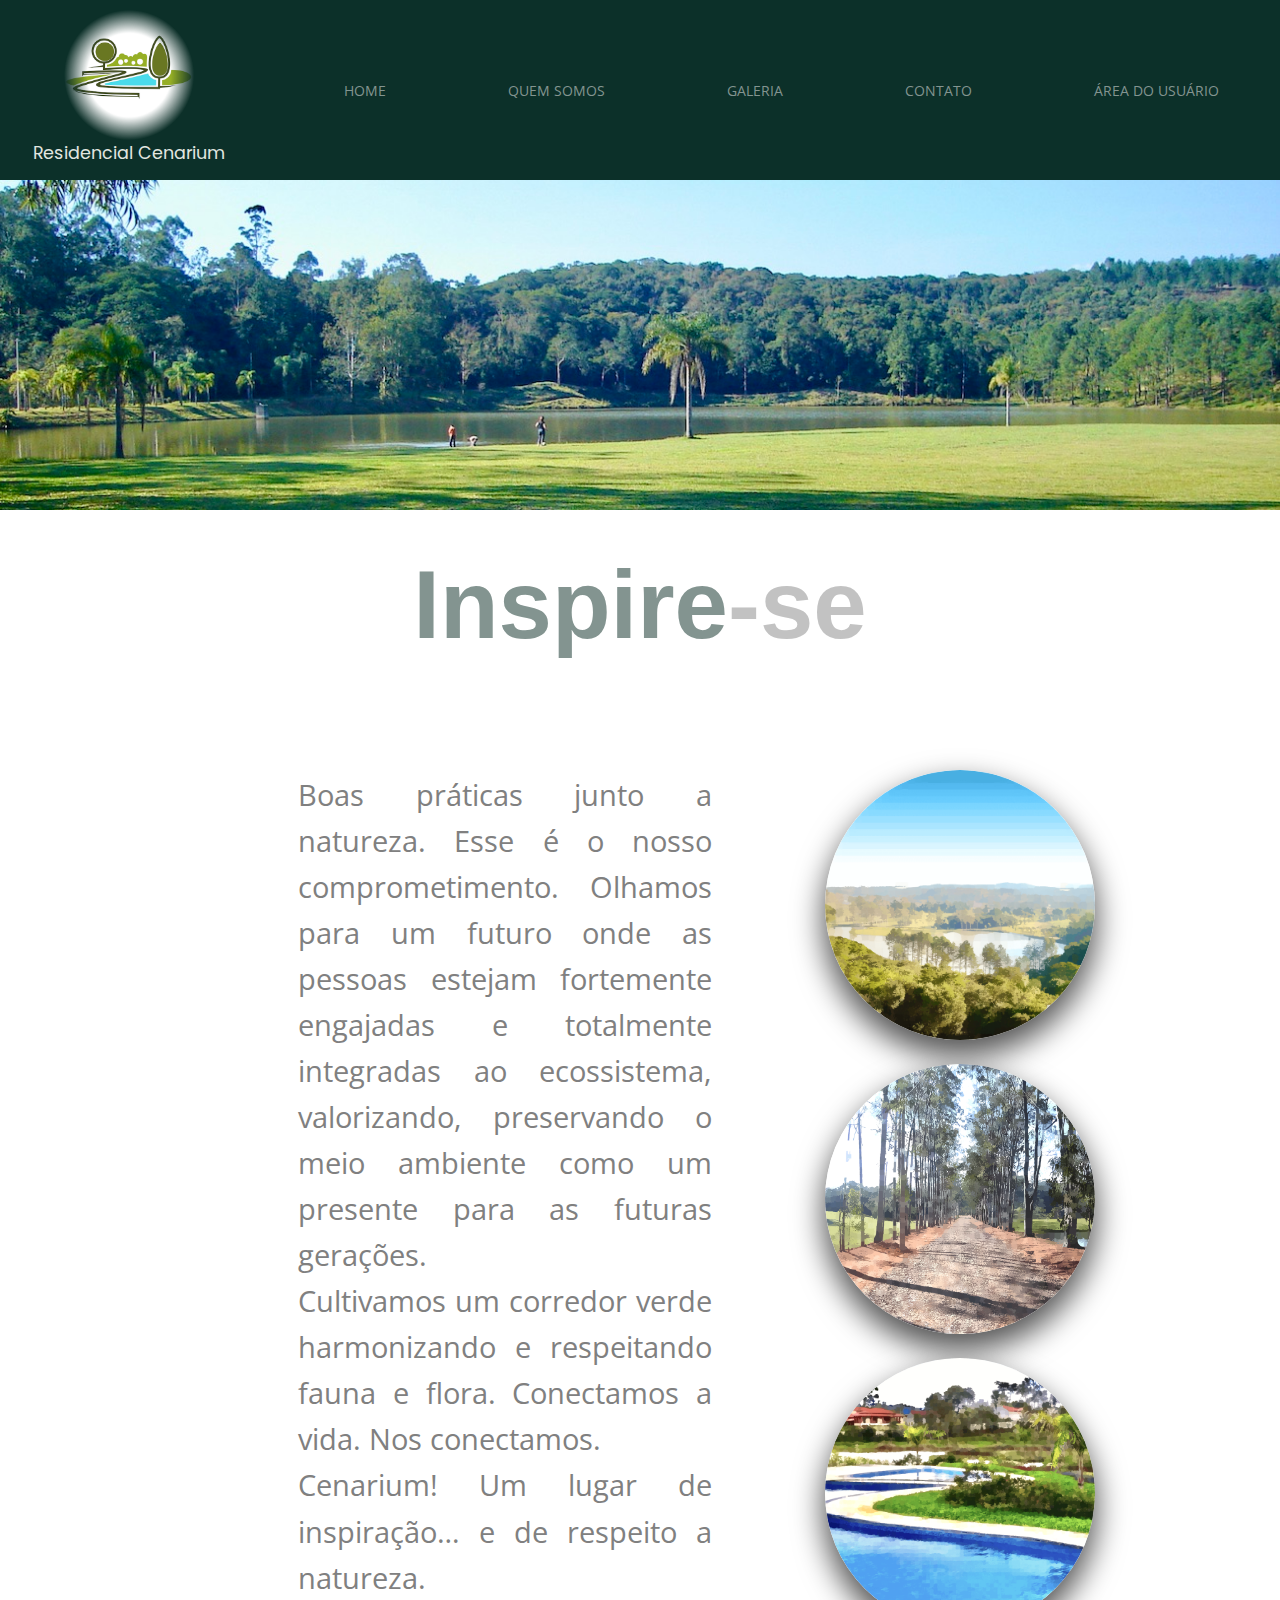
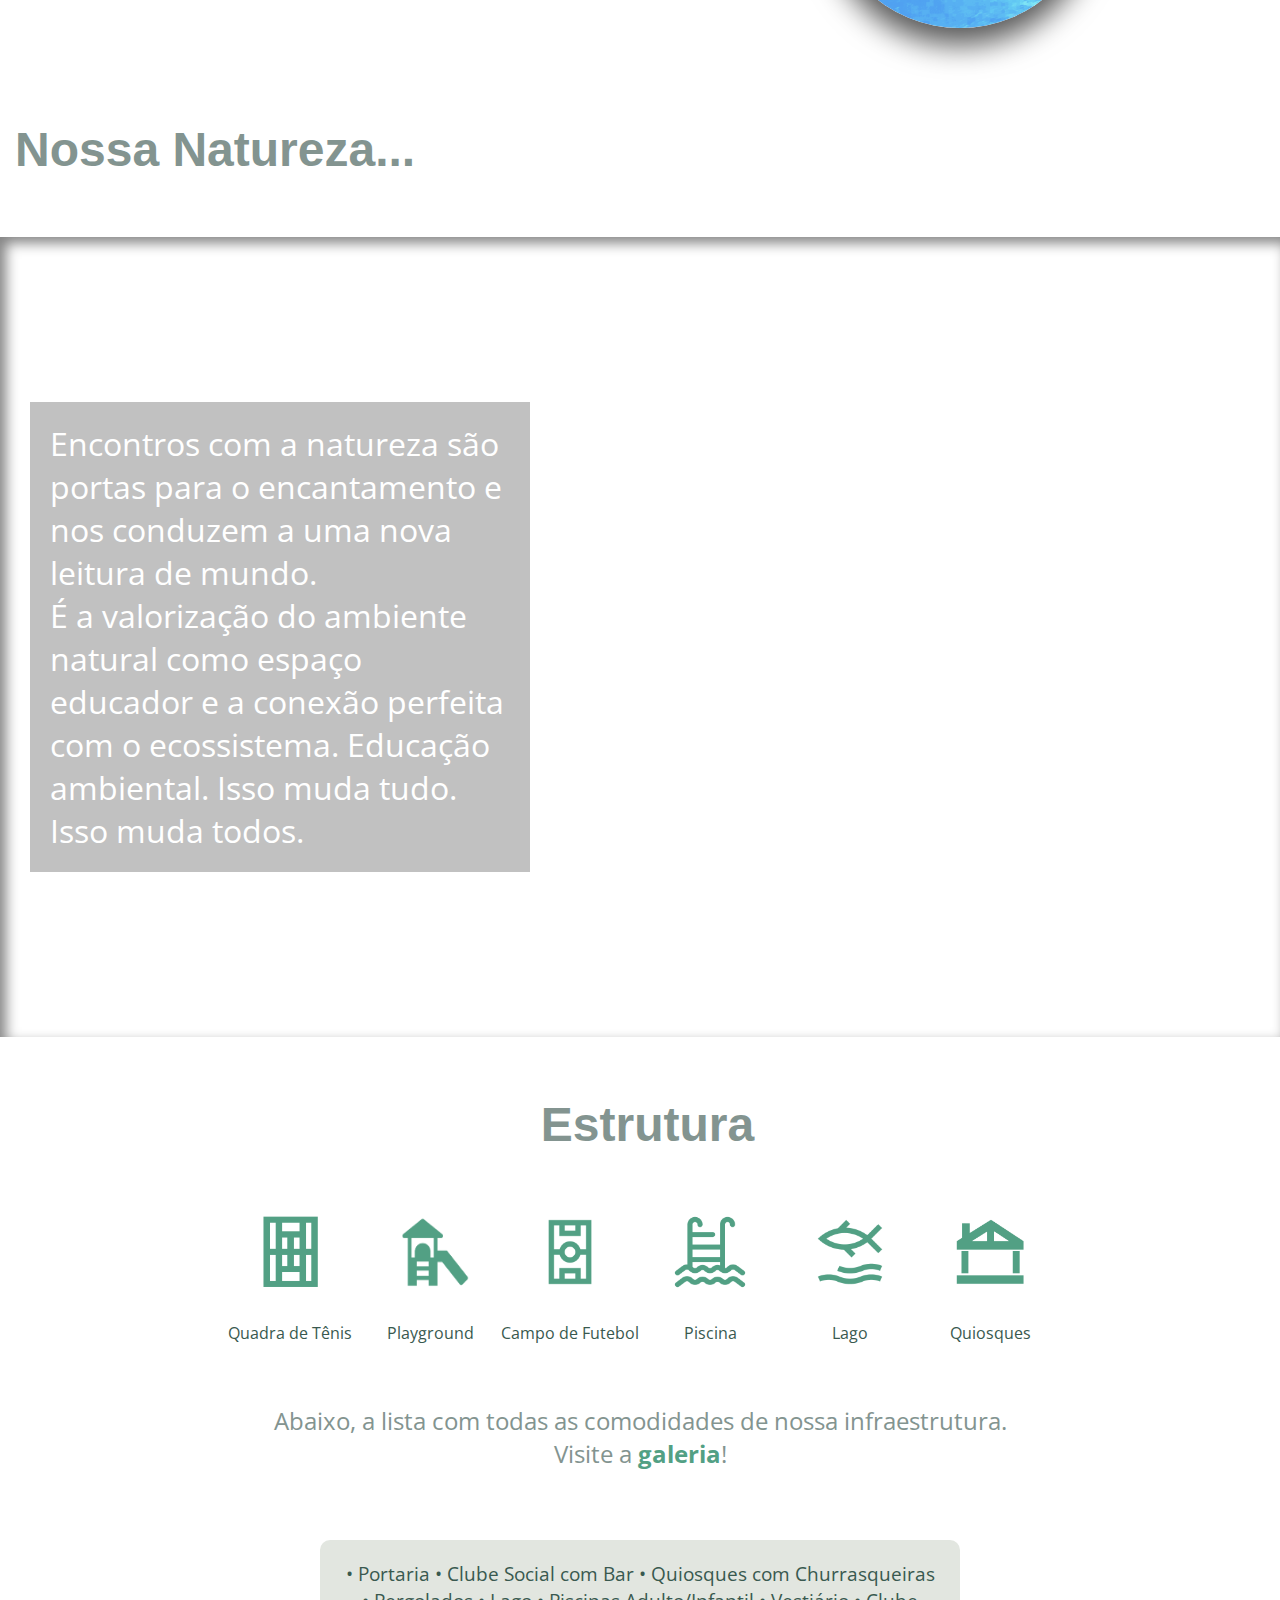
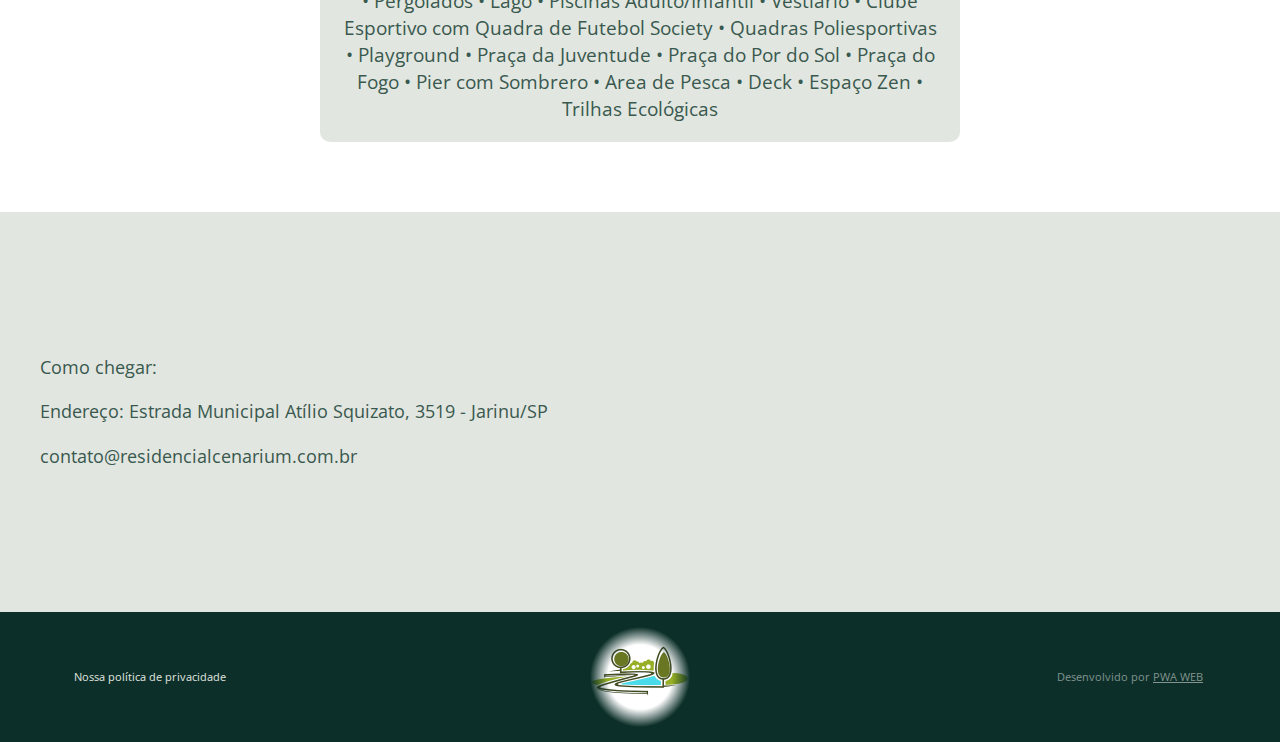
==== index.html @ 24351774 "change photo" ====
<!DOCTYPE html>
<html lang="pt-br">
<head>
    <meta charset="UTF-8">
    <meta http-equiv="X-UA-Compatible" content="IE=edge">
    <meta name="viewport" content="width=device-width, initial-scale=1.0">
    <title>Cenarium</title>
    <link rel="stylesheet" href="style.css">
    <link href="https://fonts.googleapis.com/css2?family=Open+Sans:ital,wght@0,400;0,700;1,400;1,700&family=Raleway:wght@100;300&display=swap" rel="stylesheet">
</head>
<body>
    <header>
        <nav>
            <span class="logo">
                <img class="logo-img" src="imagens/logo.png" alt="logo">
                <p class="logo-txt">Residencial Cenarium</p>
            </span>
            <div class="mobile-menu">
                <div class="line1"></div>
                <div class="line2"></div>
                <div class="line3"></div>
            </div>

            <ul class="nav-list">
                <li><a href="index.html">Home</a></li>
                <li><a href="quem-somos.html">Quem somos</a></li>
                <li><a href="galeria.html">Galeria</a></li>
                <li><a href="contato.html">Contato</a></li>
                <li><a href="area-do-usuario.html">Área do usuário</a></li>
            </ul>
        </nav>
            <!-- <picture class="cenarium">
                <source media="(max-width: 768px)" srcset="imagens/foto-principal-pq.jpg" type="image/jpg">
                <img src="imagens/foto-principal.JPG" alt="Foto-empreendimento">
            </picture> -->
            <section class="cenarium">
                <!-- <picture>
                    <source media="(max-width: 768px)" srcset="imagens/foto-principal-pq.jpg" type="image/jpg">
                    <img src="imagens/foto-principal.jpg" alt="foto-panoramica">
                </picture> -->
                <picture>
                    <source media="(max-width: 768px)" srcset="imagens/home-img-pq.jpg" type="image/jpg">
                    <img src="imagens/home-img.jpg" alt="paisagem">
                </picture>
            </section>

            <!-- AQUI ESTÁ COMO FOI FEITO NO SITE DO ANDROID.
                
                <picture>
                <source media="(max-width: 700px)" srcset="imagens/dan-droids-pq.png" type="image/png">
                <img src="imagens/dan-droids.png" alt="Primeiro mascote do Android">
            </picture> 
            -->
    
            <h1>Inspire<span>-se</span></h1>
    </header>

  
    <main>
        <section class="inspiracao">
            <div class="texto1">
                <p>Boas práticas junto a natureza.
                Esse é o nosso comprometimento.
                Olhamos para um futuro onde as pessoas estejam fortemente engajadas e totalmente integradas ao ecossistema, valorizando, preservando o meio ambiente como um presente para as futuras gerações. <br>
                Cultivamos um corredor verde harmonizando e respeitando fauna e flora. Conectamos a vida. Nos conectamos. <br>
                Cenarium!
                Um lugar de inspiração…
                e de respeito a natureza.
                </p>
            </div>

            <div class="bolas">
                <div><img class="bola1"src="imagens/bola1.png" alt=""></div>
                <div><img class="bola2" src="imagens/bola3.png" alt=""></div>
                <div><img class="bola3"src="imagens/bola2.png" alt=""></div>
            </div>
        </section>
        
           <h2>Nossa Natureza...</h2>

           <section class="natureza" id="paralax">
                <p>Encontros com a natureza são portas para o encantamento e nos conduzem a uma nova leitura de mundo. <br> É a valorização do ambiente natural como espaço educador e a conexão perfeita com o ecossistema. Educação ambiental. Isso muda tudo. Isso muda todos.
                </p>
           </section>
        
           <h2 class="segundoh2">Estrutura</h2>
           <!-- <p class="frase-estrutura1">Alguns itens de nossa infraestrutura! 
           </p> -->

           <section class="icos">
            <div>
                <img src="imagens/ico-tennis.png" alt="foto1"> <p>Quadra de Tênis</p>
            </div>

            <div>
                <img src="imagens/ico-playground.png" alt="foto6"><p>Playground</p>
            </div>
           
            <div>
                <img src="imagens/ico-campo.png" alt="foto2"><p>Campo de Futebol</p>
            </div>
            
            <div>
                <img src="imagens/ico-swimming.png" alt="foto3"><p>Piscina</p>
            </div>
            
            <div>
                <img src="imagens/ico-lago.png" alt="foto4"><p>Lago</p>
            </div>
            
            <div>
                <img src="imagens/ico-quiosque.png" alt="foto5"><p>Quiosques</p>
            </div>   
           </section>
           
           <p class="frase-estrutura2">Abaixo, a lista com todas as comodidades de nossa infraestrutura. <br> Visite a <a href="galeria.html">galeria</a>! 
        </p>

           <article class="texto3">
               <p>• Portaria • Clube Social com Bar • Quiosques com Churrasqueiras • Pergolados • Lago • Piscinas Adulto/Infantil • Vestiário • Clube Esportivo com Quadra de Futebol Society • Quadras Poliesportivas • Playground • Praça da Juventude • Praça do Por do Sol • Praça do Fogo • Pier com Sombrero • Area de Pesca • Deck • Espaço Zen • Trilhas Ecológicas</p>
           </article>

    </main>

   <footer>
    
    <div class="localizacao">
        
        <span class="endereco">
        <p>Como chegar: <br>
        Endereço: Estrada Municipal Atílio Squizato, 3519 - Jarinu/SP <br>
        </p>
        <a href="mailto:contato@residencialcenarium.com.br">contato@residencialcenarium.com.br</a>
        </span>
       
        <span class="google">
         <iframe src="https://www.google.com/maps/embed?pb=!1m18!1m12!1m3!1d3668.8551994690115!2d-46.713245948925184!3d-23.13896745194123!2m3!1f0!2f0!3f0!3m2!1i1024!2i768!4f13.1!3m3!1m2!1s0x94cedb1c6726d68b%3A0x2d42029bfad9376d!2sResidencial%20Cenarium!5e0!3m2!1sen!2sbr!4v1653596274623!5m2!1sen!2sbr" width="600" height="450" style="border:0;" allowfullscreen="" loading="lazy" referrerpolicy="no-referrer-when-downgrade"></iframe>
        </span>

    </div>

    <div class="final">
        <span class="texto-a-esquerda">
        <p>Nossa política de privacidade</p>
        </span>
        <img class="logo-rodape" src="imagens/logo.png" alt="logo">
        <span class="texto-a-direita">
        <p>Desenvolvido por <a href="https://panabaker.com.br">PWA WEB</a></p>
        </span>
    </div>

    <!-- <div class="final-mobile">
        <img class="logo-rodape" src="imagens/logo.png" alt="logo">
        <span class="texto-a-esquerda">
        <p>Nossa política de privacidade</p>
        </span>
        <span class="texto-a-direita">
        <p>Desenvolvido por <a href="https://panabaker.com.br">PWA WEB</a></p>
        </span>
    </div> -->


   </footer>

   <script src="script.js"></script>

</body>
</html>
---- style.css ----
@charset "UTF-8";

@import url('https://fonts.googleapis.com/css2?family=Poppins:wght@400;500&display=swap');


:root {
    --cor0: #E2E6E0;
    --cor1: #839490;
    --cor2: #0c3029;
    --cor3: #52a084;
    --cor4: #13544d;
}

* {
    margin: 0px;
    padding:0px;
    box-sizing: border-box;
}

body{
    background-attachment: fixed;
}

nav {
    display: flex;
    position: relative;
    justify-content: center;
    font-family: 'Open Sans', sans-serif;
    text-transform: uppercase;
    background-color: #0C3029;
    width: 100%;
    height: 180px;
}

nav a {
    color: var(--cor1);
    text-decoration: none;
    padding: 15px;
    margin: auto;
}

nav a:hover {
    color: var(--cor0);
    text-decoration: underline;
}

ul.nav-list {
    display: flex;
    position: relative;
    justify-content: space-around;
    align-items: center;
    font-family: 'Open Sans', sans-serif;
    text-transform: uppercase;
    list-style: none;
    font-size: 0.9em;
    width: 100%;

}

.mobile-menu {
    display: none;
    cursor: pointer;
}

.mobile-menu div {
    display: flex;
    width: 25px;
    height: 2.1px;
    background: var(--cor0);
    margin: 3px;
    transition: 0.3s;
    border-radius: 10px;
}

span.logo {
    display: flex;
    flex-direction: column;
    align-items: center;
    padding-top: 10px;
    margin-right: 45px;
    margin-left: 20px;
    width: 280px;
}

.logo-img {
    display: flex;
    position: relative;
    width: 130px;
    height: 130px;

}

.logo-txt {
    font-family: 'Poppins', sans-serif;
    text-transform: none;
    text-align: center;
    white-space: nowrap;
    color: var(--cor0);
    font-size: 1.1em;
    
}

picture.cenarium {
    height: 300px;
    object-fit: fill;
}

.cenarium img {
    display: flex;
    position: relative;
    justify-content: center;
    width: 100%;
    object-fit: fill;
}

h1 {
    background-color: white;
    color: rgb(131, 148, 144);
    font-size: 6em;
    font-family: Impact, 'Arial Narrow Bold', sans-serif;
    text-align: center;
    padding-top: 40px;
    margin-bottom: 50px;
    max-width: 100%;
}

h1 span {
    color: rgba(169, 169, 169, 0.709);
    background-color: white;
    font-family: Impact, 'Arial Narrow Bold', sans-serif;
}

.inspiracao {
    display: grid;
    grid-template-columns: 70% 30%;
    grid-template-rows: 33% 33% 33%;
    gap: 5px;
    background-color: white;
    max-width: 900px;
    margin: 0 auto;
    /* border: 1px solid var(--cor1); */
}

.inspiracao div {
    /* background-color: #0C3029; */
    margin: auto;
}

.texto1 {
    grid-row: 1/4;
    padding: 0px 108px 0px;
    font-family: 'Open Sans', sans-serif;
    font-size: 1.8em;
    line-height: 1.6;
    text-align: justify;
    color: grey;
}

.bolas img {
    max-width: 100%;
    border-radius: 50%;
    margin-bottom: 20px;
    box-shadow: 0px 15px 30px 2px rgba(0, 0, 0, 0.667);
}

.bola1 {
    margin-top: 60px;
}

h2 {
    background-color: white;
    font-family: Impact, Haettenschweiler, 'Arial Narrow Bold', sans-serif;
    font-size: 48px;
    color: #839490;
    padding: 60px 0px 60px 15px;
}

section#paralax {
    color: white;
    background-image: url('./imagens/paralax.JPG');
    background-position: center;
}

section.natureza {
    display: flex;
    align-items: center;
    background-size: cover;
    background-attachment: fixed;
    box-shadow: inset 6px 6px 13px 0px rgba(0, 0, 0, 0.489);
    height: 800px;
    width: 100vw;
}

section.natureza p {
    display: inline-block;
    font-family: 'Open Sans', sans-serif;
    font-size: 2em;
    background-repeat: no-repeat;
    background-color: rgba(0, 0, 0, 0.245);
    width: 500px;
    padding: 20px 20px 20px 20px;
    margin-left: 30px;
}

h2.segundoh2 {
    text-align: center;
    padding-bottom: 30px;
    font-size: 3em;
}

.frase-estrutura1 {
    font-family: 'Open Sans', sans-serif;
    font-size: 1.5em;
    color: var(--cor1);
    text-align: center;
}

p.frase-estrutura2 {
    font-family: 'Open Sans', sans-serif;
    font-size: 1.5em;
    color: var(--cor1);
    text-align: center;
    margin-top: 60px;
}

p.frase-estrutura2 a {
    text-decoration: none;
    color: var(--cor3);
    font-weight: bold;
}

p.frase-estrutura2 a:hover {
    background: var(--cor0);
    padding: 5px;
    border-radius: 5px;
}

.icos {
    display: flex;
    position: relative;
    justify-content: center;
    background-color: white;
    border-radius: 5px;
/*Parte do código que busquei no Google para por zoom na galeria*/
    overflow: hidden;
}

.icos p {
    font-family: 'Open Sans', sans-serif;
    text-align: center;
    color: #39594f;
}

.icos img {
    display: flex;
    position: relative;
    height: 80px;
    width: 80px;
    margin: 30px;
    border-radius: 5px 5px 5px 5px;
/*Parte do código que busquei no Google para por zoom na galeria*/
    max-width: 100%;
    -moz-transition: all 0.5s;
    -webkit-transition: all 0.5s;
    transition: all 0.5s;
}

.icos:hover img {
    -moz-transform: scale(1.2);
    -webkit-transform: scale(1.2);
    transform: scale(1.1);
}

article.texto3 {
    display: block;
    margin: auto;
    margin-top: 70px;
    margin-bottom: 70px;
}

.texto3 {
    font-family: 'Open Sans', sans-serif;
    font-size: 1.2em;
    text-align: center;
    color: #39594f;
    background-color: var(--cor0);
    border-radius: 10px;
    max-width: 50%;
    padding: 20px;
}

footer {
    font-family: 'Open Sans', sans-serif;
    font-size: 0.7em;
    width: 100%;
    clear: both;
}

footer a {
    color: var(--cor1);
}

footer a:hover {
    color: white;
}

div.localizacao {
    display: grid;
    grid-template-columns: 50% 50%;
    justify-content: space-around;
    align-items: center;
    background-color: var(--cor0);
    height: 400px;
}

.endereco {
    display: inline-block;
    font-family: 'Open Sans', sans-serif;
    font-size: 1.6em;
    line-height: 2.5em;
    color: #39594f;
    padding: 40px;
}

.endereco a {
    text-decoration: none;
    color: #39594f;
}

.endereco a:hover {
    text-decoration: underline;
    color: #39594f;
}

.google iframe{
    display: inline-block;
    height: 250px;
    width: 450px;
}

div.final {
    display: flex;
    justify-content: space-between;
    align-items: center;
    background-color: #0C3029;
    padding: 50px;
    height: 130px;
}

div.final p {
    width: 200px;
    text-align: center;
}

.texto-a-esquerda {
    display: inline-block;
    color: var(--cor0);
}

.texto-a-direita {
    display: inline-block;
    color: var(--cor1);
}

img.logo-rodape {
    display: flex;
    width: 100px;
    height: 100px;
}

/* Mobile: */

@media (max-width: 1024px) {
    section#paralax {
        background-attachment: scroll;
        background-size: cover;
        background-repeat: no-repeat;
    }
    
    div.localizacao {
        grid-template-columns: 1fr;
        height: 450px;
    }

    .endereco {
        padding: 15px;
        text-align: center;
    }

    span.google {
        display: flex;
        justify-content: center;
        align-items: center;
    }

    .google iframe {
        margin-bottom: 30px;
    }
}

@media (max-width: 800px) {
    span.logo {
        margin-right: 20px;
    }
    
    .nav-list a {
       padding: 10px;
    }

    .texto1 {
        font-size: 1.5rem;
        margin: auto;
    }
}

  @media (max-width: 768px) {
    body, html {
        overflow-x: hidden;
        margin-top: 0;
    }

    header {
        padding-bottom: 25px;
    }

    .nav-list li {
        margin-left: 0;
        opacity: 0;
    }

    .nav-list a {
        position: absolute;
        text-transform: uppercase;
        color: var(--cor0);
        width: 180px;
    }

    ul.nav-list {
        position: fixed;
        top: 0vh;
        right: 0;
        width: 80vw;
        height: 100vh;
        opacity: 95%;
        padding: 80px 0px 120px;
        background:#13544d;
        flex-direction: column;
        align-items: flex-start;
        justify-content: space-evenly;
        transform: translateX(100%);
        transition: transform 0.3s ease-in;
    }

    ul.nav-list.active {
        transform: translateX(0);
        padding-left: 40px;
        z-index: 1000;
    }

    .mobile-menu {
        display: flex;
        position: absolute;
        flex-direction: column;
        width: 25px;
        top: 90px;
        right: 40px;
        z-index: 1100;
    }

    header h1 {
        font-size: 15vw;
        justify-content: center;
    }

    .inspiracao {
        display: block;
    }

    div.texto1 {
        font-size: clamp(0.5em, 1.2em, 1.2em);
        margin: auto;
        padding: 0px 25px;
    }

    .bolas img {
        display: none;
    }

    section.natureza p {
        width: 70vw;
        /* margin-top: 150px; */
        padding: 20px;
        font-family: 'Open Sans', sans-serif;
        font-size: 1.5em;
        background-color: rgba(0, 0, 0, 0.245);
    }


    /* section#paralax {
        color: white;
        background-image: url('./imagens/paralax.JPG');
        background-position: center;
    }
    
    section.natureza {
        background-size: cover;
        background-attachment: fixed;
        box-shadow: inset 6px 6px 13px 0px rgba(0, 0, 0, 0.489);
        height: 800px;
        width: 100vw;
    } */



    .icos{
        display: grid;
        grid-template-columns: 1fr 1fr 1fr;
        gap: 20px;
        justify-content: center;
        align-items: center;
    }
    
    .icos img {
        height: 40px;
        width: 40px;
        max-width: 100%;
        margin: auto;
    }

    .icos p {
        font-size: 0.85rem;
        text-align: center;
    }

    .texto3 {
        max-width: 90%;
    }

    .google iframe {
        width: 95vw;
        height: 300px;
        margin: 50px, 0px;
    }

    div.localizacao {
        display: flex;
        flex-direction: column;
        height: 500px;
        text-align: center;
    }

    img.logo-rodape {
        display: flex;
        width: 50px;
        height: 50px;
        margin: 10px 0px;
    }

    div.final {
        display: flex;
        flex-direction: column;
        justify-content: center;
    }
}

  
  @keyframes navLinkFade {
    from {
      opacity: 0;
      transform: translateX(50px);
    }
    to {
      opacity: 1;
      transform: translateX(0);
    }
}
  
  .mobile-menu.active .line1 {
    transform: rotate(-45deg) translate(-8px, 8px);
}
  
  .mobile-menu.active .line2 {
    opacity: 0;
}
  
  .mobile-menu.active .line3 {
    transform: rotate(45deg) translate(-3px, -4px);
}  /* End of menus */


/* QUEM SOMOS */

/* #quem-somos {
    background: url('./imagens/quemsomos.jpg') center;
    background-repeat: no-repeat;
    background-attachment: fixed;
    background-size: cover;
} */

#quem-somos {
    background: #FFFFFF url('./imagens/quemsomos.jpg') center center no-repeat;
    background-size: cover;
    background-attachment: fixed;
}

h3 {
    text-align: center;
    font-family: Impact, 'Arial Narrow Bold', sans-serif;
    color: var(--cor0);
    margin-top: 80px;
    padding-bottom: 80px;
    font-size: 3em;
}

.somos p {
    display: block;
    font-family: 'Open Sans', sans-serif;
    text-align: justify;
    color: var(--cor0);
    font-size: 2em;
    height: 350px;
    width: 500px;
    margin-bottom: 110px;
}

p.um {
    display: flex;
    margin-left: 50px;
    margin-bottom: 40px;
}

p.dois {
    display: flex;
    height: 375px;
    margin: auto;
    margin-bottom: 30px;
}

p.tres {
    display: flex;
    float: right;
    margin-right: 50px;
}

@media (max-width: 768px) {
#quem-somos {
    background-position: right, center;
    background-attachment: scroll;
}

/* p.um, p.dois, p.tres {
    display: block;
    margin: auto;
    margin-bottom: 20px;
    padding: 10px;
    font-size: 1.5rem;
    width: 310px;

    SUBSTITUÍ PELA DECLARAÇÃO (.somos p)
} */

.somos h3 {
    font-size: 2.8rem;
    color: var(--cor0);
    margin-top: 30px;
    padding-bottom: 30px;
}

.somos p {
    text-align: center;
    display: block;
    margin: auto;
    margin-bottom: 20px;
    padding: 10px;
    font-size: 1.5rem;
    width: 310px;
}
p.tres {
    display: flex;
    float: none;
}
}


/* GALERIA */

/* .texto-galeria {
    font-family: 'Poppins', sans-serif;
    font-size: 1.5em;
    color: var(--cor1);
    padding: 40px 0px;
    text-align: center;
} */

h2.galeriah2 {
    font-size: 4rem;
    text-align: center;
    padding-bottom: 0px;
}

h2.galeriah2 span {
    color: rgba(169, 169, 169, 0.709);
    background-color: white; 
}

.icos-galeria {
    display: flex;
    position: relative;
    justify-content: center;
}

.icos-galeria img {
    display: flex;
    position: relative;
    height: 40px;
    width: 40px;
    margin: 30px;
    border-radius: 5px 5px 5px 5px;
    max-width: 100%;
}

.container-galeria {
    display: grid;
    grid-template-columns: repeat(5, 1fr);
    grid-auto-rows: 250px;
    padding: 15px 15px 80px;
    grid-gap: 5px;
}

.item-galeria {
    position: relative;
}

.item-galeria .img-galeria {
    width: 100%;
    height: 100%;
    vertical-align: top;
    object-fit: cover;
    transition: transform .2s;
    border: 2px solid white;
    box-shadow: 5px 8px 5px -9px rgba(0, 0, 0, 0.667);
}

.item-galeria img:hover {
    transform: scale(1.05);
}

.w-2 {
    grid-column: span 2;
}

@media (max-width: 768px) {
    
    h2.galeriah2 {
        font-size: 3.2rem;
        padding-top: 10px;
    }
    .container-galeria {
        grid-template-columns: repeat(1, 1fr);
        grid-auto-rows: 50vh;
    }

    .item-galeria img:hover {
        transform: none;
    }

    .w-2 {
        grid-column: span 1;
    }

    .lightbox, .lightbox:target {
        display: none;
    }

    img.img-galeria {
        cursor: default;
    }

    .icos-galeria img {
        height: 40px;
        width: 40px;
        margin: 10px;
        max-width: 100%;
    }
}

.lightbox {
    display: flex;
    justify-content: center;
    align-items: center;
    position: fixed;
    top: 0;
    left: 0;
    background: rgba(0, 0, 0, .5);
    width: 100%;
    height: 100vh;
    z-index: 1000;
    transform: scale(0);
    transition: transform .4s ease-in-out;
}

.lightbox img {
    width: 70vw;
    max-height: 70vh;
    object-fit: contain;
}

.lightbox:target {
    transform: scale(1);
}

.close {
    display: block;
    position: absolute;
    font-family: 'Open Sans', sans-serif;
    font-weight: bold;
    font-size: 1.3em;
    top: 40px;
    right: 40px;
    background:var(--cor2);
    color:#ffffff;
    text-decoration: none;
    width: 40px;
    height: 40px;
    line-height: 40px;
    text-align: center;
    border-radius: 50%;
}

.next {
    display: block;
    background: var(--cor2);
    font-size: 2em;
    color: #ffffff;
    width: 40px;
    height: 40px;
    line-height: 30px;
    text-align: center;
    text-decoration: none;
    border-radius: 50%;
}

/* CONTATO 
Revisar todas as declarações
*/

.contato img {
    display: flex;
    position: relative;
    justify-content: center;
    width: 100%;
    object-fit: contain;
}

h4 {
    font-family: Impact, Haettenschweiler, 'Arial Narrow Bold', sans-serif;
    font-size: 48px;
    color: var(--cor2);
    padding-bottom: 10px;
}

.contato-form p {
    font-family: 'Open Sans', sans-serif;
    font-size: 1.2em;
    color: var(--cor1);
    padding-bottom: 30px;
}

form.formulario {
    display: flex;
    justify-content: center;
    align-items: center;
    flex-direction: column;
    border-radius: 0px 5px 5px 0px;
    padding: 10px;
    width: 100%;
    height: 400px;
}

input.inp {
    outline: none;
    padding: 10px;
    margin-bottom: 15px;
    font-size: 0.9em;
    background-color: #ffffff;
    border-radius: 5px;
    width: 39vw;
    border: 1px solid var(--cor2);
}

.formulario .inp:focus {
    border: 2px solid;
    transition: 200ms;
}

.formulario .inp::placeholder {
    color: var(--cor2);
}

textarea {
    font-family: 'Open Sans', sans-serif;
    font-size: 15px;
    color: var(--cor2);
    outline: none;
    padding-left: 8px;
    margin-bottom: 15px;
    background-color: #ffffff;
    border-radius: 5px;
    border-color: var(--cor2);
    width: 78.5vw;
    resize: none;
}

textarea:focus {
    border: 2px solid;
    transition: 200ms;
}

textarea::placeholder {
    color: var(--cor2);
}

.botao-enviar {
    display: flex;
    justify-content: center;
    align-items: center;
    flex-direction: column;
    font-size: 15px;
    font-weight: bold;
    padding: 10px;
    height: 35px;
    width: 100px;
    cursor: pointer;
    outline: none;
    border-radius: 5px;
    border: 1px solid var(--cor2);
    background-color: var(--cor1);
    color: var(--cor0);
}

.botao-enviar:hover {
    border-width: 2.5px;
    transition: 200ms ease;
}

@media (max-width: 768px) {
.contato-form p {
    text-align: center;
    padding-left: 25px;
    padding-right: 25px;
    }
}

/* ÁREA DO USUÁRIO 
Texto tem um erro de português
*/

#usuario {
    background-color: var(--cor0);
}

.usuario img {
    display: flex;
    margin: auto;
    width: 70vw;
    max-width: 900px;
    margin-top: 80px;
    margin-bottom: 80px;
}

@media (max-width: 768px) {
.usuario img {
    width: 90vw;
    margin-top: 50px;
}
}
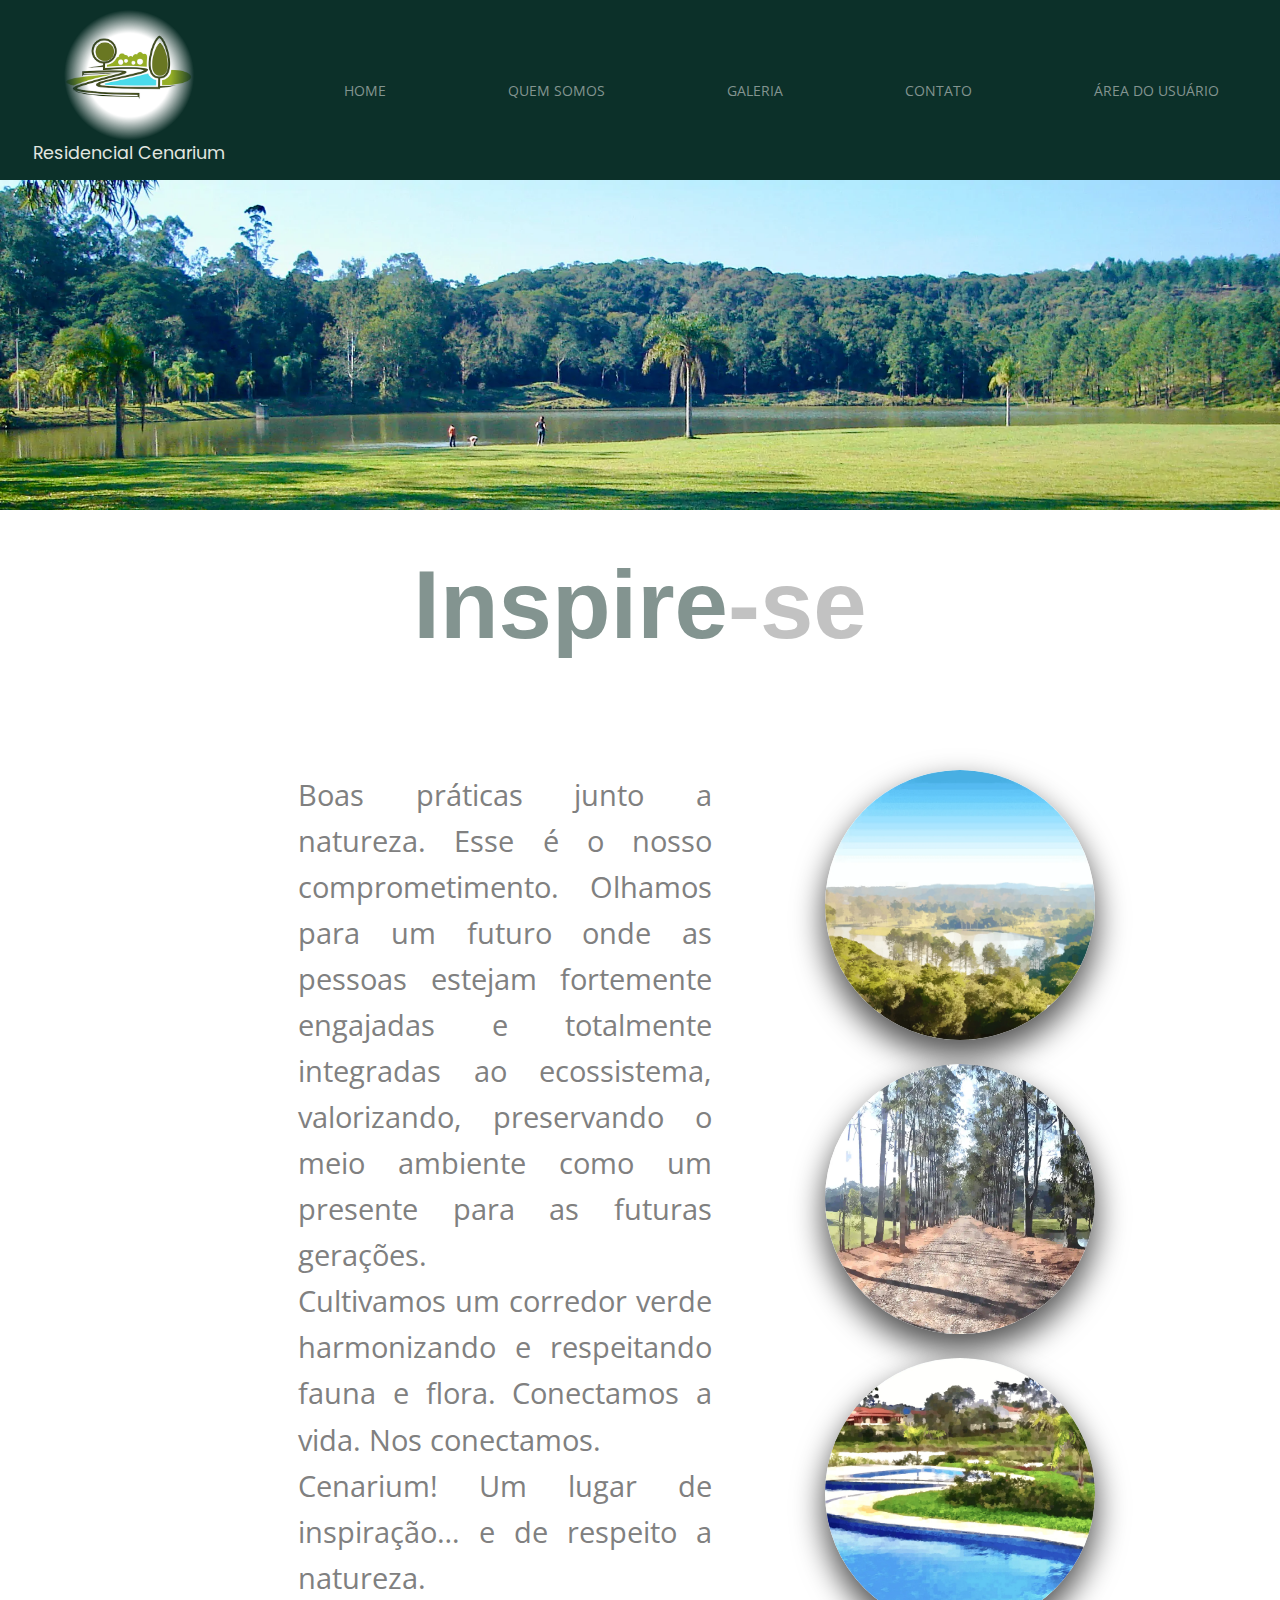
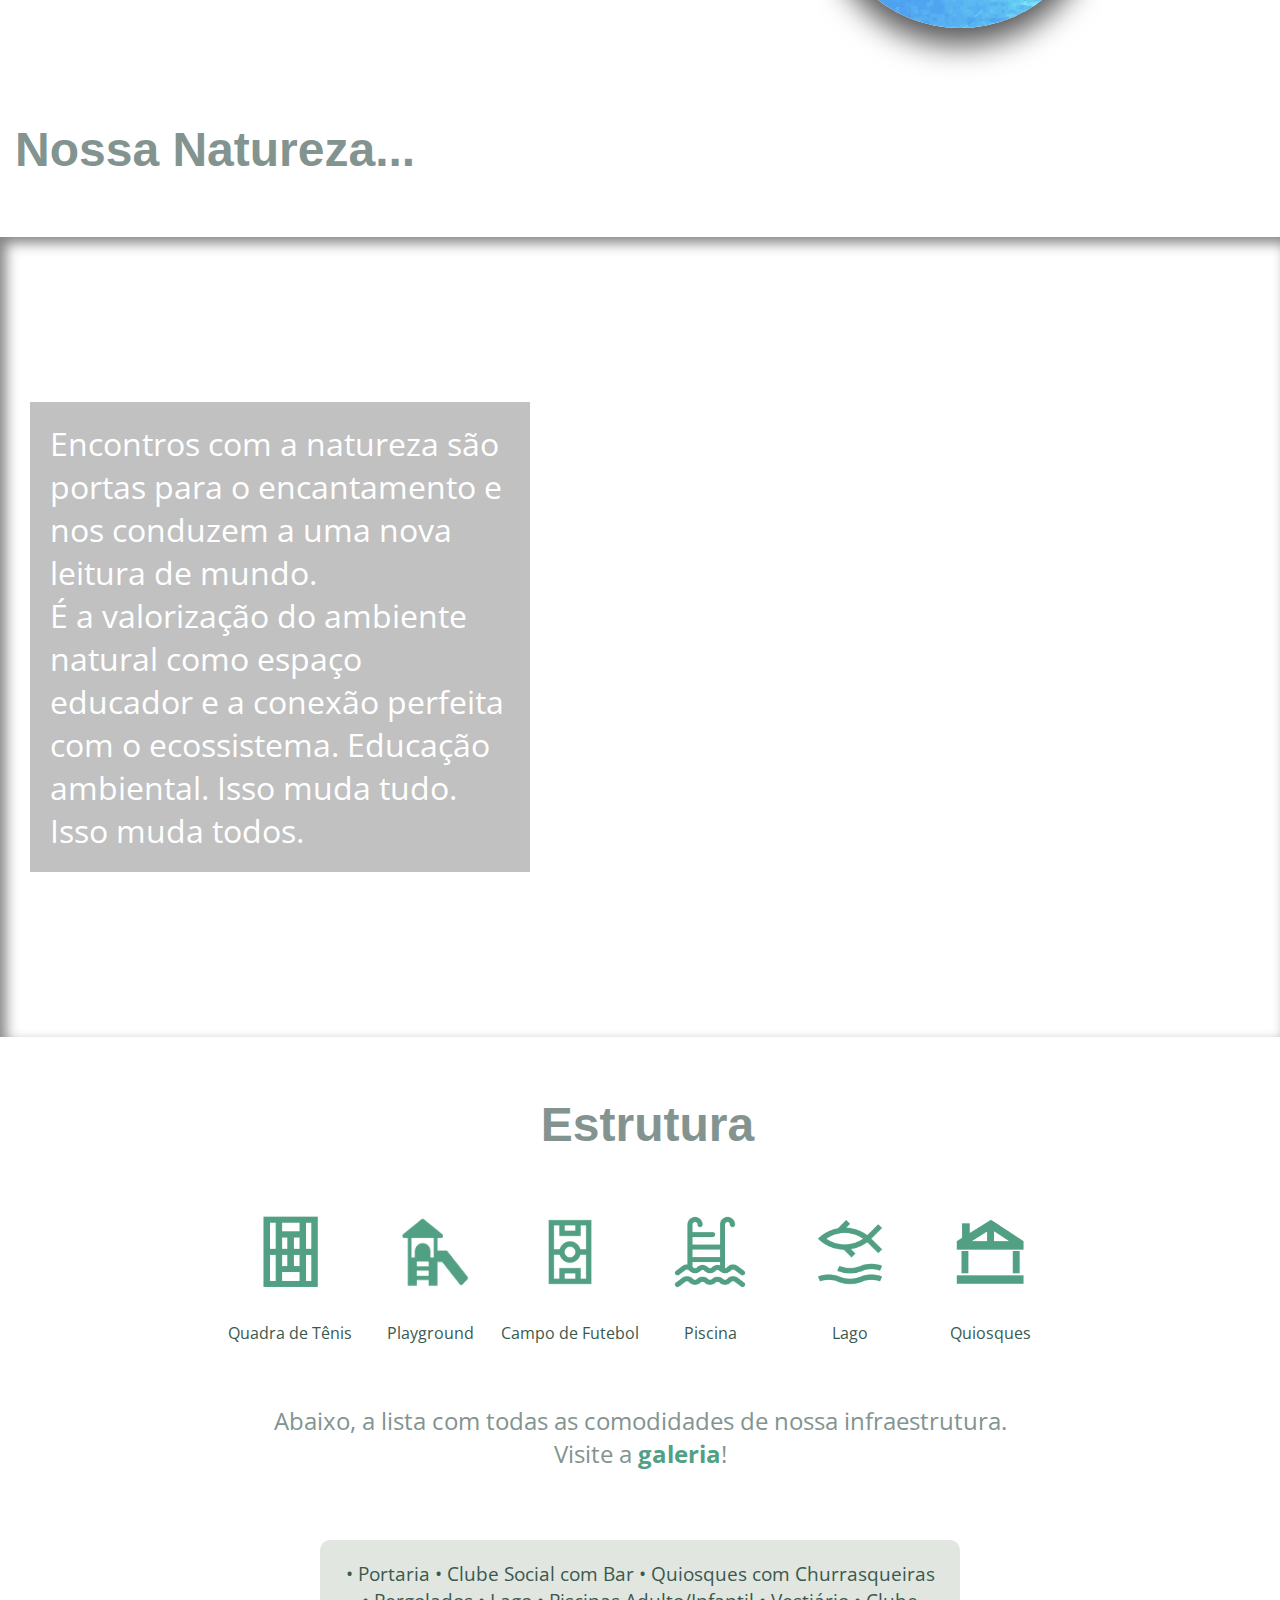
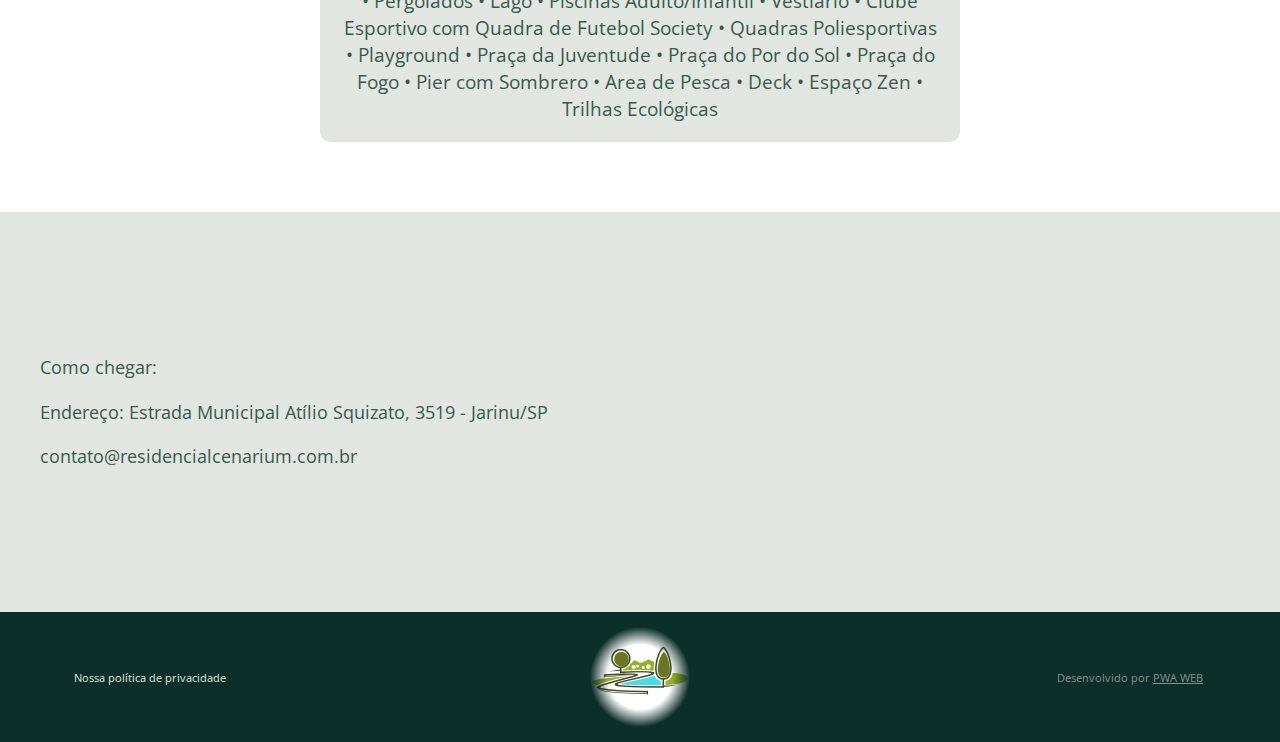
==== commit 5a6e666a: "atualização geral" ====
--- a/index.html
+++ b/index.html
@@ -29,33 +29,17 @@
                 <li><a href="area-do-usuario.html">Área do usuário</a></li>
             </ul>
         </nav>
-            <!-- <picture class="cenarium">
-                <source media="(max-width: 768px)" srcset="imagens/foto-principal-pq.jpg" type="image/jpg">
-                <img src="imagens/foto-principal.JPG" alt="Foto-empreendimento">
-            </picture> -->
+           
             <section class="cenarium">
-                <!-- <picture>
-                    <source media="(max-width: 768px)" srcset="imagens/foto-principal-pq.jpg" type="image/jpg">
-                    <img src="imagens/foto-principal.jpg" alt="foto-panoramica">
-                </picture> -->
                 <picture>
-                    <source media="(max-width: 768px)" srcset="imagens/home-img-pq.jpg" type="image/jpg">
-                    <img src="imagens/home-img.jpg" alt="paisagem">
+                    <source media="(max-width: 768px)" srcset="imagens/home-img-pq.webp" type="image/webp">
+                <img src="imagens/home-img.webp" alt="paisagem">
                 </picture>
             </section>
-
-            <!-- AQUI ESTÁ COMO FOI FEITO NO SITE DO ANDROID.
-                
-                <picture>
-                <source media="(max-width: 700px)" srcset="imagens/dan-droids-pq.png" type="image/png">
-                <img src="imagens/dan-droids.png" alt="Primeiro mascote do Android">
-            </picture> 
-            -->
     
             <h1>Inspire<span>-se</span></h1>
     </header>
 
-  
     <main>
         <section class="inspiracao">
             <div class="texto1">
@@ -70,9 +54,9 @@
             </div>
 
             <div class="bolas">
-                <div><img class="bola1"src="imagens/bola1.png" alt=""></div>
-                <div><img class="bola2" src="imagens/bola3.png" alt=""></div>
-                <div><img class="bola3"src="imagens/bola2.png" alt=""></div>
+                <div><img class="bola1"src="imagens/bola1.webp" alt=""></div>
+                <div><img class="bola2" src="imagens/bola3.webp" alt=""></div>
+                <div><img class="bola3"src="imagens/bola2.webp" alt=""></div>
             </div>
         </section>
         
@@ -84,8 +68,6 @@
            </section>
         
            <h2 class="segundoh2">Estrutura</h2>
-           <!-- <p class="frase-estrutura1">Alguns itens de nossa infraestrutura! 
-           </p> -->
 
            <section class="icos">
             <div>
@@ -119,7 +101,6 @@
            <article class="texto3">
                <p>• Portaria • Clube Social com Bar • Quiosques com Churrasqueiras • Pergolados • Lago • Piscinas Adulto/Infantil • Vestiário • Clube Esportivo com Quadra de Futebol Society • Quadras Poliesportivas • Playground • Praça da Juventude • Praça do Por do Sol • Praça do Fogo • Pier com Sombrero • Area de Pesca • Deck • Espaço Zen • Trilhas Ecológicas</p>
            </article>
-
     </main>
 
    <footer>
@@ -145,7 +126,7 @@
         </span>
         <img class="logo-rodape" src="imagens/logo.png" alt="logo">
         <span class="texto-a-direita">
-        <p>Desenvolvido por <a href="https://panabaker.com.br">PWA WEB</a></p>
+        <p>Desenvolvido por <a href="https://residencialcenarium.com.br" target="_blank">PWA WEB</a></p>
         </span>
     </div>
 
--- a/style.css
+++ b/style.css
@@ -177,7 +177,7 @@
 
 section#paralax {
     color: white;
-    background-image: url('./imagens/paralax.JPG');
+    background-image: url('./imagens/paralax.webp');
     background-position: center;
 }
 
@@ -598,7 +598,7 @@
 } */
 
 #quem-somos {
-    background: #FFFFFF url('./imagens/quemsomos.jpg') center center no-repeat;
+    background: #FFFFFF url('./imagens/quemsomos.webp') center center no-repeat;
     background-size: cover;
     background-attachment: fixed;
 }
@@ -678,6 +678,7 @@
 p.tres {
     display: flex;
     float: none;
+    margin-bottom: 60px;
 }
 }
 
@@ -951,9 +952,7 @@
     }
 }
 
-/* ÁREA DO USUÁRIO 
-Texto tem um erro de português
-*/
+/* ÁREA DO USUÁRIO */
 
 #usuario {
     background-color: var(--cor0);
@@ -974,3 +973,20 @@
     margin-top: 50px;
 }
 }
+
+/*
+.home-background {
+    background: url(/imagens/home-img.jpg) center center no-repeat;
+    background-size: cover;
+    height: 50vh;
+}
+
+@media (max-width: 768px) {
+    .home-background {
+        background: url(/imagens/home-img-pq.jpg) center center no-repeat;
+        background-size: cover;
+        height: 30vh;
+    }
+} */
+
+/* Alternativa enquanto não usa React com JS - Não é uma boa prática e não fica exatamente igual mas pra fazer upload talvez funcione */